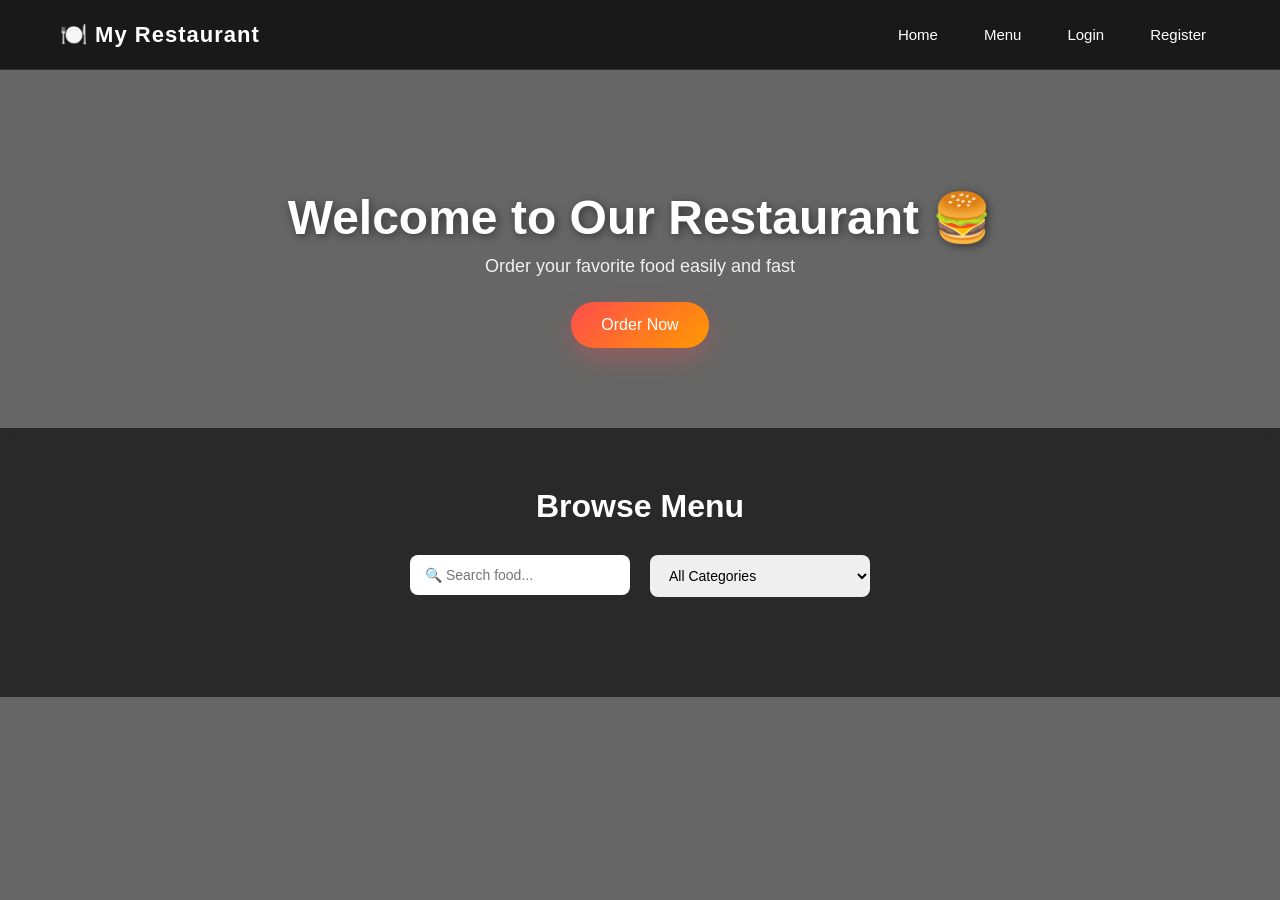
==== index.html @ cb143a08 "Initial frontend upload" ====
<!DOCTYPE html>
<html lang="en">

<head>
  <meta charset="UTF-8">

  <title>Restaurant Home</title>

  <meta
    name="viewport"
    content="width=device-width, initial-scale=1.0"
  >

  <!-- CSS -->
  <link rel="stylesheet" href="css/index.css">

  <!-- PAGE STYLE -->
  <style>

    body{
      background:
        url("https://images.unsplash.com/photo-1504674900247-0877df9cc836")
        no-repeat center center/cover;

      color:white;
    }

    body::before{
      content:"";
      position:fixed;
      width:100%;
      height:100%;
      background:rgba(0,0,0,0.6);
      z-index:-1;
    }

  </style>

</head>

<body>

<!-- ================= NAVBAR ================= -->

<header class="navbar">

  <h1>🍽️ My Restaurant</h1>

  <nav>

    <a href="index.html">
      Home
    </a>

    <a href="#menu">
      Menu
    </a>

    <a
      href="login.html"
      id="loginLink"
    >
      Login
    </a>

    <a
      href="register.html"
      id="registerLink"
    >
      Register
    </a>

    <a
      href="dashboard.html"
      id="dashboardLink"
      style="display:none;"
    >
      Dashboard
    </a>

    <a
      href="#"
      id="logoutLink"
      style="display:none;"
      onclick="logout()"
    >
      Logout
    </a>

  </nav>

</header>

<!-- ================= HERO ================= -->

<section class="hero">

  <h2>
    Welcome to Our Restaurant 🍔
  </h2>

  <p>
    Order your favorite food easily and fast
  </p>

  <button onclick="redirectToLogin()">
    Order Now
  </button>

</section>

<!-- ================= MENU ================= -->

<section
  id="menu"
  class="menu-section"
>

  <h2>Browse Menu</h2>

  <!-- FILTER -->
  <div class="filter-bar">

    <div class="filter-group">

      <input
        type="text"
        id="search"
        placeholder="🔍 Search food..."
        onkeyup="searchMenu()"
      >

    </div>

    <div class="filter-group">

      <select
        id="categoryFilter"
        onchange="filterMenu()"
      >

        <option value="">
          All Categories
        </option>

        <option value="foods">
          🍽 Foods
        </option>

        <option value="cool drinks">
          🥤 Cool Drinks
        </option>

        <option value="hot drinks">
          ☕ Hot Drinks
        </option>

      </select>

    </div>

  </div>

  <!-- MENU ITEMS -->
  <div
    id="menu-container"
    class="menu-grid"
  ></div>

</section>

<!-- ================= TOAST ================= -->

<div id="toast"></div>

<!-- ================= SCRIPT ================= -->

<script src="js/script.js"></script>

</body>
</html>
---- css/index.css ----
/* ================= GLOBAL ================= */
* {
  margin: 0;
  padding: 0;
  box-sizing: border-box;
  font-family: 'Poppins', sans-serif;
}

body {
  color: #fff;
  min-height: 100vh;
}

/* ================= NAVBAR ================= */
.navbar {
  display: flex;
  justify-content: space-between;
  align-items: center;
  padding: 18px 60px;
  background: rgba(0, 0, 0, 0.75);
  backdrop-filter: blur(10px);
  position: sticky;
  top: 0;
  z-index: 1000;
  border-bottom: 1px solid rgba(255,255,255,0.1);
}

.navbar h1 {
  font-size: 22px;
  font-weight: 700;
  letter-spacing: 1px;
}

.navbar nav {
  display: flex;
  gap: 18px;
  align-items: center;
}

.navbar nav a {
  color: #fff;
  text-decoration: none;
  font-size: 15px;
  padding: 8px 14px;
  border-radius: 6px;
  transition: 0.3s;
}

.navbar nav a:hover {
  background: #ff4d4d;
  color: #fff;
}

/* ================= HERO ================= */
.hero {
  text-align: center;
  padding: 120px 20px 80px;
}

.hero h2 {
  font-size: 48px;
  font-weight: 700;
  margin-bottom: 10px;
  text-shadow: 2px 2px 10px rgba(0,0,0,0.5);
}

.hero p {
  font-size: 18px;
  opacity: 0.9;
  margin-bottom: 25px;
}

.hero button {
  padding: 14px 30px;
  border: none;
  background: linear-gradient(135deg, #ff4d4d, #ff9900);
  color: #fff;
  font-size: 16px;
  border-radius: 30px;
  cursor: pointer;
  transition: 0.3s;
  box-shadow: 0 10px 25px rgba(255, 77, 77, 0.3);
}

.hero button:hover {
  transform: translateY(-3px);
  box-shadow: 0 15px 30px rgba(255, 77, 77, 0.4);
}

/* ================= MENU SECTION ================= */
.menu-section {
  padding: 60px 40px;
  background: rgba(0,0,0,0.6);
  backdrop-filter: blur(5px);
}

.menu-section h2 {
  text-align: center;
  font-size: 32px;
  margin-bottom: 30px;
}

/* ================= FILTER BAR ================= */
.filter-bar {
  display: flex;
  justify-content: center;
  gap: 20px;
  margin-bottom: 40px;
  flex-wrap: wrap;
}

.filter-group input,
.filter-group select {
  padding: 12px 15px;
  border: none;
  border-radius: 8px;
  outline: none;
  font-size: 14px;
  width: 220px;
}

/* ================= MENU GRID ================= */
.menu-grid {
  display: grid;
  grid-template-columns: repeat(auto-fit, minmax(230px, 1fr));
  gap: 25px;
}

/* ================= MENU CARD ================= */
.menu-card {
  background: rgba(255,255,255,0.08);
  border-radius: 15px;
  overflow: hidden;
  text-align: center;
  padding: 15px;
  transition: 0.3s;
  border: 1px solid rgba(255,255,255,0.1);
}

.menu-card:hover {
  transform: translateY(-8px);
  background: rgba(255,255,255,0.12);
}

.menu-card img {
  width: 100%;
  height: 150px;
  object-fit: cover;
  border-radius: 10px;
}

.menu-card h3 {
  margin-top: 10px;
  font-size: 18px;
}

.menu-card p {
  font-size: 13px;
  opacity: 0.8;
  margin: 5px 0;
}

.menu-card h4 {
  margin: 8px 0;
  color: #ffcc00;
}

/* ================= BUTTON ================= */
.menu-card button {
  margin-top: 10px;
  padding: 10px 15px;
  border: none;
  border-radius: 25px;
  background: #ff4d4d;
  color: white;
  cursor: pointer;
  transition: 0.3s;
}

.menu-card button:hover {
  background: #ff1a1a;
}

/* ================= TOAST ================= */
#toast {
  position: fixed;
  bottom: 30px;
  right: 30px;
  background: rgba(0,0,0,0.85);
  color: #fff;
  padding: 12px 20px;
  border-radius: 8px;
  display: none;
  font-size: 14px;
  z-index: 2000;
}

/* ================= RESPONSIVE ================= */
@media (max-width: 768px) {
  .navbar {
    flex-direction: column;
    gap: 10px;
    padding: 15px;
  }

  .hero h2 {
    font-size: 32px;
  }

  .menu-section {
    padding: 40px 15px;
  }
}
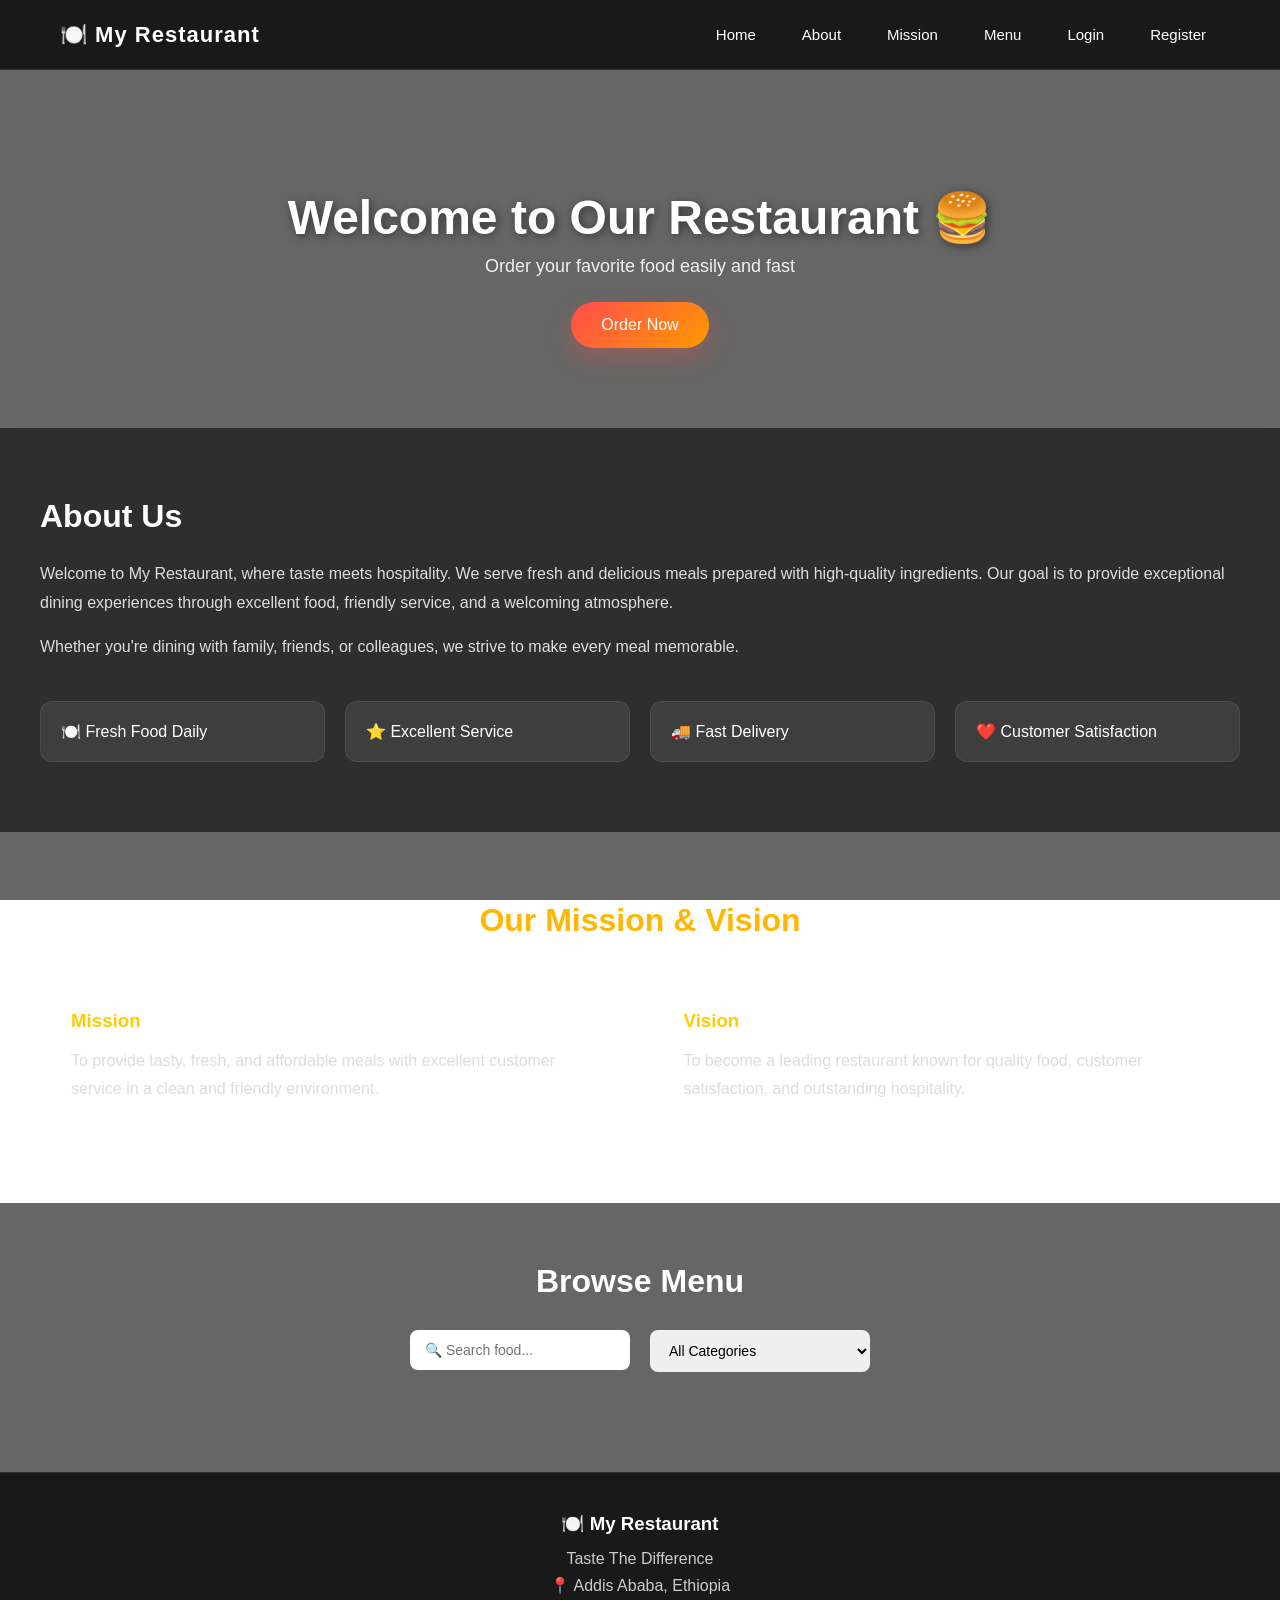
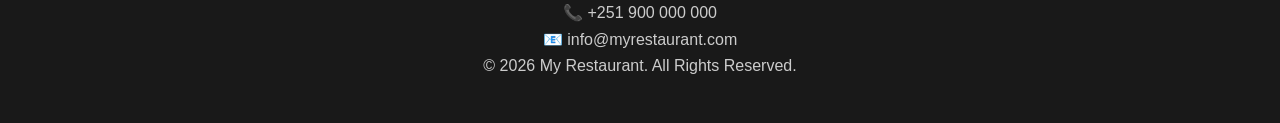
==== commit 1bc88a04: "Updated homepage with About Us and Mission" ====
--- a/index.html
+++ b/index.html
@@ -51,6 +51,8 @@
     <a href="index.html">
       Home
     </a>
+   <a href="#about">About</a>
+    <a href="#mission">Mission</a>
 
     <a href="#menu">
       Menu
@@ -106,6 +108,82 @@
   <button onclick="redirectToLogin()">
     Order Now
   </button>
+
+</section>
+
+<!-- ABOUT -->
+
+<section id="about" class="about-section">
+
+<h2>About Us</h2>
+
+<p>
+Welcome to My Restaurant, where taste meets hospitality.
+We serve fresh and delicious meals prepared with high-quality ingredients.
+Our goal is to provide exceptional dining experiences through excellent food,
+friendly service, and a welcoming atmosphere.
+</p>
+
+<p>
+Whether you're dining with family, friends, or colleagues,
+we strive to make every meal memorable.
+</p>
+
+<div class="about-features">
+
+<div class="feature">
+🍽️ Fresh Food Daily
+</div>
+
+<div class="feature">
+⭐ Excellent Service
+</div>
+
+<div class="feature">
+🚚 Fast Delivery
+</div>
+
+<div class="feature">
+❤️ Customer Satisfaction
+</div>
+
+</div>
+
+</section>
+
+<!-- MISSION & VISION -->
+
+<section id="mission" class="mission-section">
+
+<h2 style="color:#ffb703;">
+Our Mission & Vision
+</h2>
+
+<div class="mission-grid">
+
+<div class="mission-card">
+
+<h3>Mission</h3>
+
+<p>
+To provide tasty, fresh, and affordable meals with
+excellent customer service in a clean and friendly environment.
+</p>
+
+</div>
+
+<div class="mission-card">
+
+<h3>Vision</h3>
+
+<p>
+To become a leading restaurant known for quality food,
+customer satisfaction, and outstanding hospitality.
+</p>
+
+</div>
+
+</div>
 
 </section>
 
@@ -169,6 +247,34 @@
 
 </section>
 
+<!-- FOOTER -->
+
+<footer class="footer">
+
+<h3>🍽️ My Restaurant</h3>
+
+<p>
+Taste The Difference
+</p>
+
+<p>
+📍 Addis Ababa, Ethiopia
+</p>
+
+<p>
+📞 +251 900 000 000
+</p>
+
+<p>
+📧 info@myrestaurant.com
+</p>
+
+<p>
+© 2026 My Restaurant. All Rights Reserved.
+</p>
+
+</footer>
+
 <!-- ================= TOAST ================= -->
 
 <div id="toast"></div>
--- a/css/index.css
+++ b/css/index.css
@@ -210,4 +210,129 @@
   .menu-section {
     padding: 40px 15px;
   }
+}
+/* ================= ABOUT SECTION ================= */
+
+.about-section{
+  padding:70px 40px;
+  background:rgba(0,0,0,0.55);
+  backdrop-filter:blur(8px);
+}
+
+.about-container{
+  max-width:1100px;
+  margin:auto;
+  text-align:center;
+}
+
+.about-section h2{
+  font-size:32px;
+  margin-bottom:25px;
+}
+
+.about-section p{
+  font-size:16px;
+  line-height:1.8;
+  color:#ddd;
+  margin-bottom:15px;
+}
+
+.about-features{
+  margin-top:40px;
+  display:grid;
+  grid-template-columns:repeat(auto-fit,minmax(220px,1fr));
+  gap:20px;
+}
+
+.feature{
+  padding:20px;
+  border-radius:12px;
+  background:rgba(255,255,255,0.08);
+  border:1px solid rgba(255,255,255,0.08);
+  transition:.3s;
+}
+
+.feature:hover{
+  transform:translateY(-5px);
+  background:rgba(255,255,255,0.12);
+}
+
+/* ================= MISSION ================= */
+
+.mission-section{
+  padding:70px 40px;
+}
+
+.mission-section h2{
+  text-align:center;
+  font-size:32px;
+  margin-bottom:40px;
+}
+
+.mission-grid{
+  display:grid;
+  grid-template-columns:repeat(auto-fit,minmax(320px,1fr));
+  gap:25px;
+}
+
+.mission-card{
+  background:rgba(255,255,255,0.08);
+  padding:30px;
+  border-radius:15px;
+  border:1px solid rgba(255,255,255,0.1);
+  transition:.3s;
+}
+
+.mission-card:hover{
+  transform:translateY(-6px);
+}
+
+.mission-card h3{
+  margin-bottom:15px;
+  color:#ffcc00;
+}
+
+.mission-card p{
+  color:#ddd;
+  line-height:1.7;
+}
+
+/* ================= FOOTER ================= */
+
+.footer{
+  background:rgba(0,0,0,0.9);
+  padding:40px 20px;
+  text-align:center;
+  border-top:1px solid rgba(255,255,255,0.1);
+}
+
+.footer h3{
+  margin-bottom:15px;
+}
+
+.footer p{
+  margin:8px 0;
+  color:#ccc;
+}
+
+.copyright{
+  margin-top:20px;
+  color:#888;
+  font-size:14px;
+}
+
+/* ================= MOBILE ================= */
+
+@media(max-width:768px){
+
+  .about-section,
+  .mission-section{
+    padding:50px 20px;
+  }
+
+  .about-section h2,
+  .mission-section h2{
+    font-size:26px;
+  }
+
 }
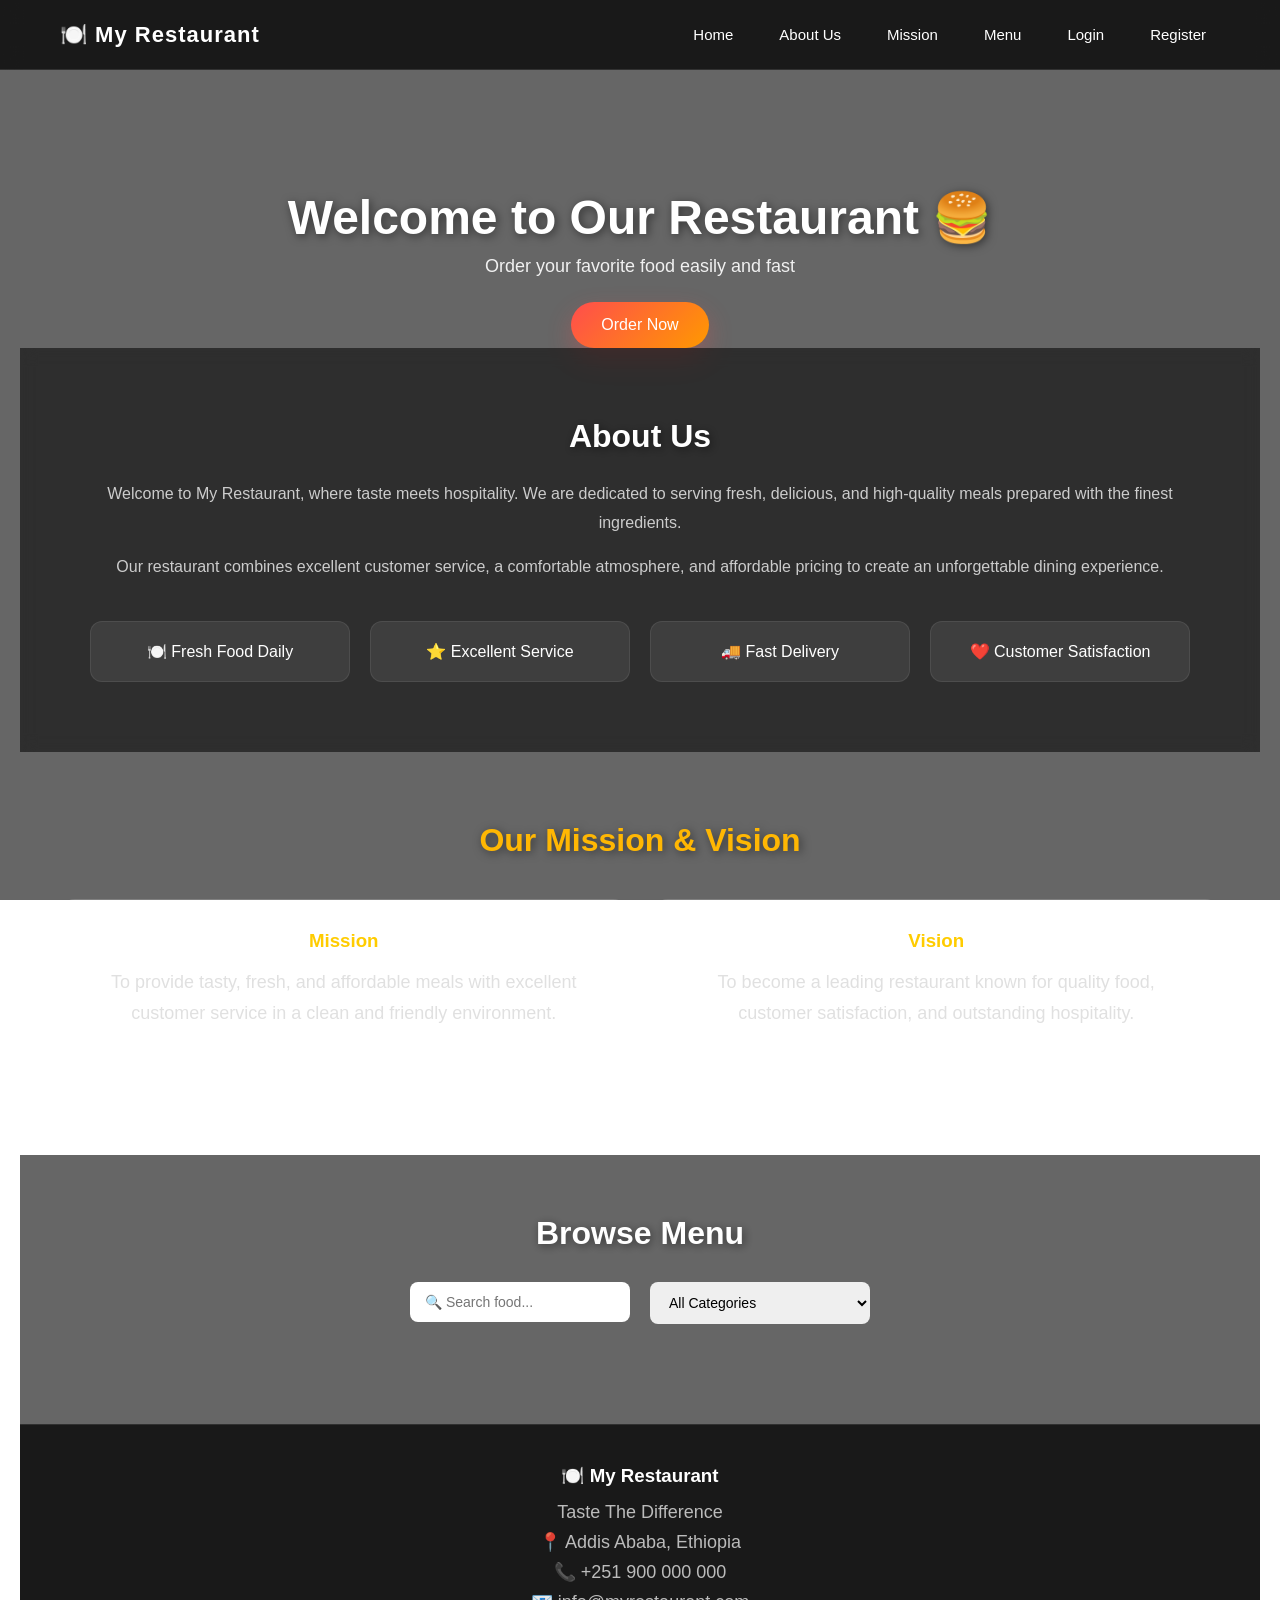
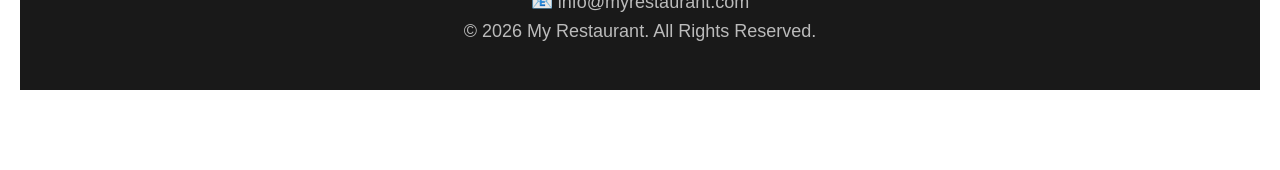
==== commit 47c1d26f: "Fix About and Mission sections" ====
--- a/index.html
+++ b/index.html
@@ -51,7 +51,8 @@
     <a href="index.html">
       Home
     </a>
-   <a href="#about">About</a>
+   <a href="#about">About Us</a>
+
     <a href="#mission">Mission</a>
 
     <a href="#menu">
@@ -109,42 +110,31 @@
     Order Now
   </button>
 
-</section>
-
-<!-- ABOUT -->
-
 <section id="about" class="about-section">
 
+<div class="about-container">
+
 <h2>About Us</h2>
 
 <p>
 Welcome to My Restaurant, where taste meets hospitality.
-We serve fresh and delicious meals prepared with high-quality ingredients.
-Our goal is to provide exceptional dining experiences through excellent food,
-friendly service, and a welcoming atmosphere.
-</p>
-
-<p>
-Whether you're dining with family, friends, or colleagues,
-we strive to make every meal memorable.
+We are dedicated to serving fresh, delicious, and high-quality meals
+prepared with the finest ingredients.
+</p>
+
+<p>
+Our restaurant combines excellent customer service,
+a comfortable atmosphere, and affordable pricing
+to create an unforgettable dining experience.
 </p>
 
 <div class="about-features">
 
-<div class="feature">
-🍽️ Fresh Food Daily
-</div>
-
-<div class="feature">
-⭐ Excellent Service
-</div>
-
-<div class="feature">
-🚚 Fast Delivery
-</div>
-
-<div class="feature">
-❤️ Customer Satisfaction
+<div class="feature">🍽️ Fresh Food Daily</div>
+<div class="feature">⭐ Excellent Service</div>
+<div class="feature">🚚 Fast Delivery</div>
+<div class="feature">❤️ Customer Satisfaction</div>
+
 </div>
 
 </div>
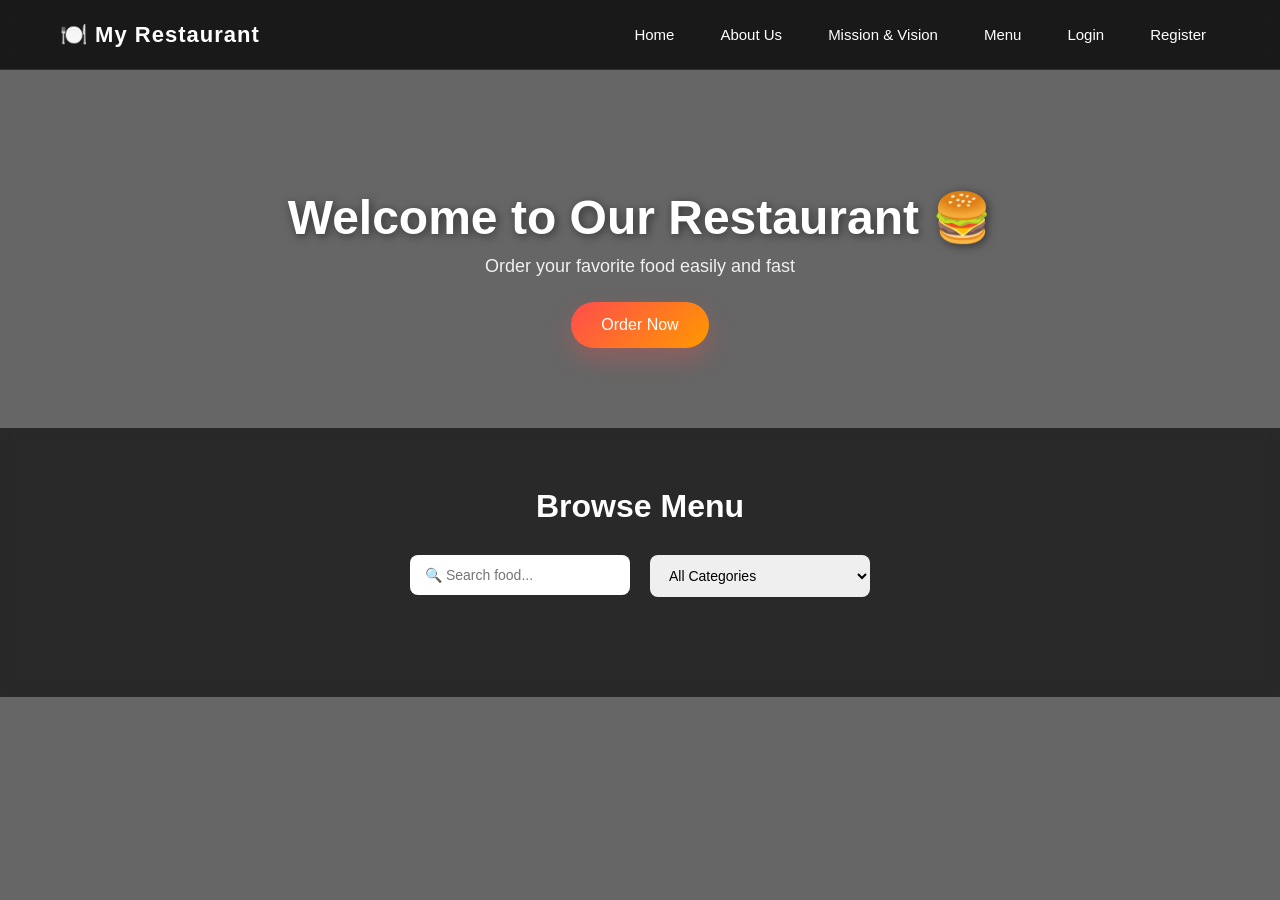
==== commit e9b290a0: "Fix About and Mission sections" ====
--- a/index.html
+++ b/index.html
@@ -51,9 +51,8 @@
     <a href="index.html">
       Home
     </a>
-   <a href="#about">About Us</a>
-
-    <a href="#mission">Mission</a>
+      <a href="about.html">About Us</a>
+      <a href="mission.html">Mission & Vision</a>
 
     <a href="#menu">
       Menu
@@ -109,71 +108,6 @@
   <button onclick="redirectToLogin()">
     Order Now
   </button>
-
-<section id="about" class="about-section">
-
-<div class="about-container">
-
-<h2>About Us</h2>
-
-<p>
-Welcome to My Restaurant, where taste meets hospitality.
-We are dedicated to serving fresh, delicious, and high-quality meals
-prepared with the finest ingredients.
-</p>
-
-<p>
-Our restaurant combines excellent customer service,
-a comfortable atmosphere, and affordable pricing
-to create an unforgettable dining experience.
-</p>
-
-<div class="about-features">
-
-<div class="feature">🍽️ Fresh Food Daily</div>
-<div class="feature">⭐ Excellent Service</div>
-<div class="feature">🚚 Fast Delivery</div>
-<div class="feature">❤️ Customer Satisfaction</div>
-
-</div>
-
-</div>
-
-</section>
-
-<!-- MISSION & VISION -->
-
-<section id="mission" class="mission-section">
-
-<h2 style="color:#ffb703;">
-Our Mission & Vision
-</h2>
-
-<div class="mission-grid">
-
-<div class="mission-card">
-
-<h3>Mission</h3>
-
-<p>
-To provide tasty, fresh, and affordable meals with
-excellent customer service in a clean and friendly environment.
-</p>
-
-</div>
-
-<div class="mission-card">
-
-<h3>Vision</h3>
-
-<p>
-To become a leading restaurant known for quality food,
-customer satisfaction, and outstanding hospitality.
-</p>
-
-</div>
-
-</div>
 
 </section>
 
@@ -237,34 +171,6 @@
 
 </section>
 
-<!-- FOOTER -->
-
-<footer class="footer">
-
-<h3>🍽️ My Restaurant</h3>
-
-<p>
-Taste The Difference
-</p>
-
-<p>
-📍 Addis Ababa, Ethiopia
-</p>
-
-<p>
-📞 +251 900 000 000
-</p>
-
-<p>
-📧 info@myrestaurant.com
-</p>
-
-<p>
-© 2026 My Restaurant. All Rights Reserved.
-</p>
-
-</footer>
-
 <!-- ================= TOAST ================= -->
 
 <div id="toast"></div>
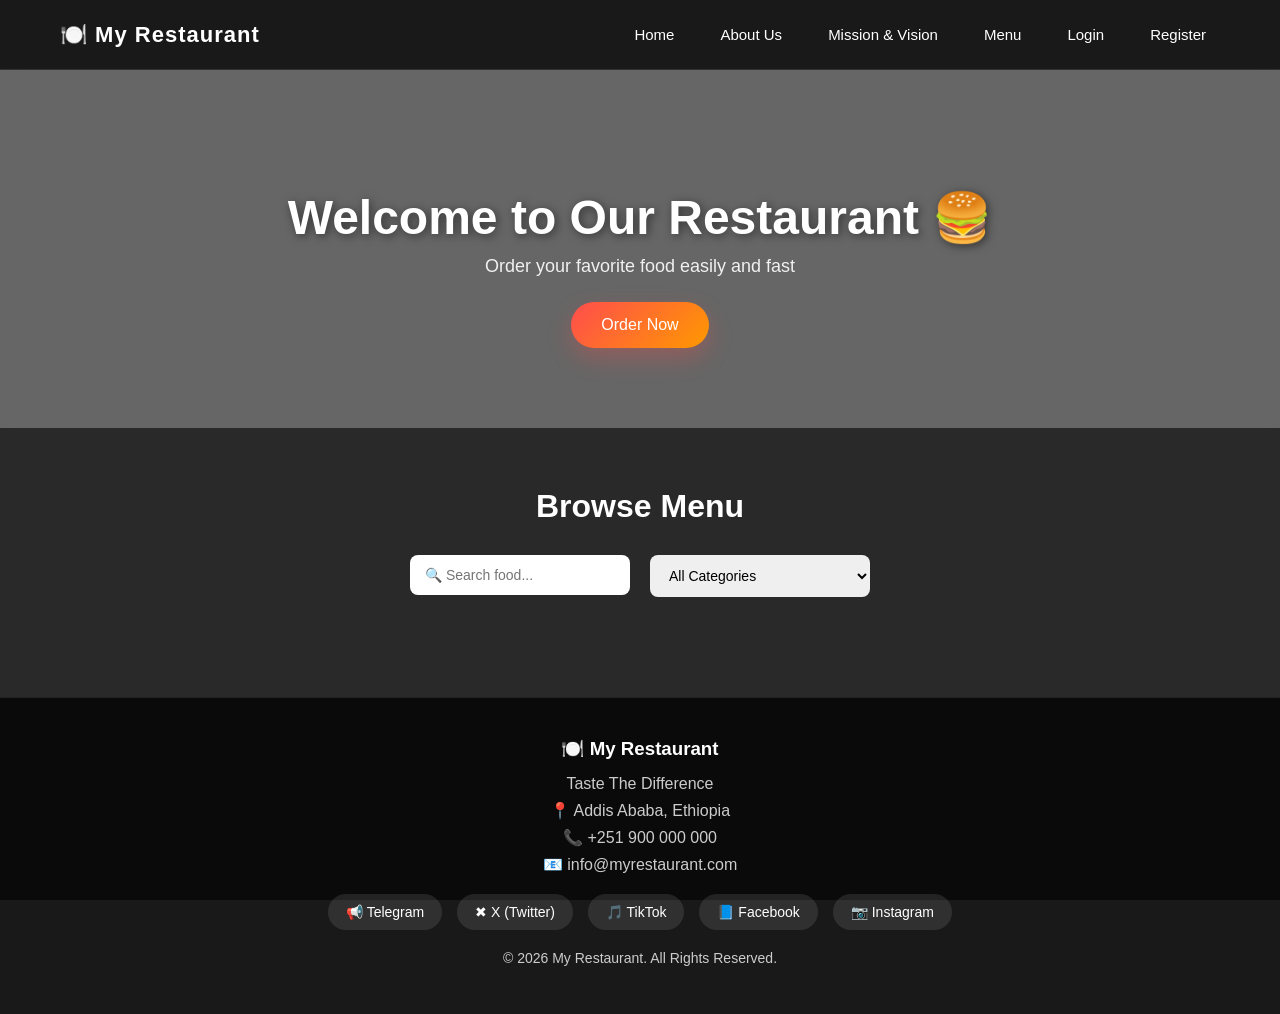
==== commit dd56b0e1: "Updated homepage and footer" ====
--- a/index.html
+++ b/index.html
@@ -171,6 +171,52 @@
 
 </section>
 
+<!-- ================= FOOTER ================= -->
+
+<footer class="footer">
+
+  <h3>🍽️ My Restaurant</h3>
+
+  <p>Taste The Difference</p>
+
+  <p>📍 Addis Ababa, Ethiopia</p>
+
+  <p>📞 +251 900 000 000</p>
+
+  <p>📧 info@myrestaurant.com</p>
+
+  <!-- Social Media -->
+
+  <div class="social-links">
+
+    <a href="https://t.me/yourtelegram" target="_blank">
+      📢 Telegram
+    </a>
+
+    <a href="https://x.com/youraccount" target="_blank">
+      ✖ X (Twitter)
+    </a>
+
+    <a href="https://www.tiktok.com/@youraccount" target="_blank">
+      🎵 TikTok
+    </a>
+
+    <a href="https://www.facebook.com/yourpage" target="_blank">
+      📘 Facebook
+    </a>
+
+    <a href="https://www.instagram.com/youraccount" target="_blank">
+      📷 Instagram
+    </a>
+
+  </div>
+
+  <p class="copyright">
+    © 2026 My Restaurant. All Rights Reserved.
+  </p>
+
+</footer>
+
 <!-- ================= TOAST ================= -->
 
 <div id="toast"></div>
--- a/css/index.css
+++ b/css/index.css
@@ -320,6 +320,30 @@
   color:#888;
   font-size:14px;
 }
+/* ================= SOCIAL LINKS ================= */
+
+.social-links{
+  margin:20px 0;
+  display:flex;
+  justify-content:center;
+  gap:15px;
+  flex-wrap:wrap;
+}
+
+.social-links a{
+  text-decoration:none;
+  color:white;
+  background:rgba(255,255,255,0.1);
+  padding:10px 18px;
+  border-radius:30px;
+  transition:0.3s;
+  font-size:14px;
+}
+
+.social-links a:hover{
+  background:#ff4d4d;
+  transform:translateY(-3px);
+}
 
 /* ================= MOBILE ================= */
 
